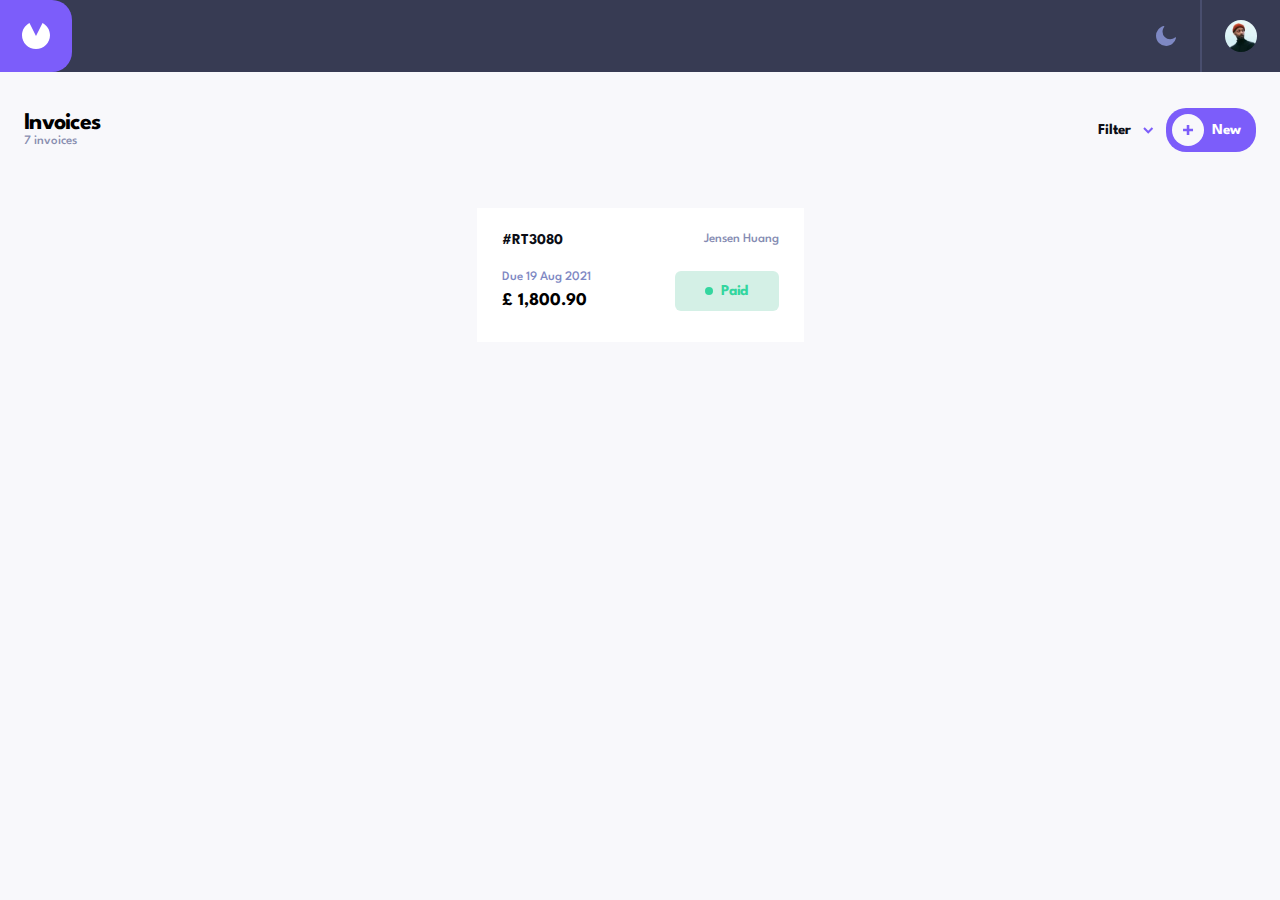
==== index.html @ 3335deb9 "add pulled" ====
<!DOCTYPE html>
<html lang="en">
  <head>
    <meta charset="UTF-8" />
    <meta name="viewport" content="width=device-width, initial-scale=1.0" />
    <link rel="stylesheet" href="./shared/header.css" />
    <link rel="stylesheet" href="./pages/invoice/invoice.css" />
    <link rel="stylesheet" href="styles.css" />
    <script
      src="../invoice-app-team-team-9/shared/create-edit-invoice/createEditInvoice.js"
      defer
    ></script>
    <script src="./script.js" defer></script>

    <title>Document</title>
  </head>

  <body>
    <header class="mainHeader">
      <div class="header-div">
        <div class="header-logo">
          <img src="./assets/logo.svg" alt="icon" />
        </div>
        <div class="avatar-moon">
          <img class="moon" src="./assets/icon-moon.svg" alt="icon-moon" />
          <div class="avatar-cont">
            <img
              class="avatar"
              src="./assets/image-avatar.jpg"
              alt="image-avatar"
            />
          </div>
        </div>
      </div>
      <!-- aqamde aris mobail versiis headeris divi, romeli unda gadavitano marcxena mxares tabze da desktopbze -->

      <div class="header-main displayFlex">
        <div class="invoices">
          <h1 class="h1">Invoices</h1>
          <p>7 invoices</p>
        </div>

        <button class="filter-button">Filter</button>
        <img
          class="arrow-down"
          src="./assets/icon-arrow-down.svg"
          alt="icon-arrow-down"
        />
        <div class="new-div">
          <div class="plus">
            <img src="./assets/icon-plus.svg" alt="plus" />
          </div>

          <p>New</p>
        </div>
      </div>
    </header>

    <main class="indexMain displayBlock">
      <div class="invoice1">
        <div class="code-name">
          <span>#RT3080</span>
          <p>Jensen Huang</p>
        </div>
        <div class="invoice-secondary-source">
          <div class="date-price">
            <span>Due 19 Aug 2021</span>
            <p>£ 1,800.90</p>
          </div>
          <div class="pay-div">
            <div class="oval-pay">
              <div class="oval"></div>
              <p>Paid</p>
            </div>
          </div>
        </div>
      </div>
      <!-- everything about invoices is up -->
    </main>
    <!-- ინვოისების ჩამონათვალის სტრუქტურა დაწერეთ ამ კომენტარის მაღლა -->
    <!-- ინვოისის შექმნის სტრუქტურა დაწერეთ ამ კომენტარის ქვევით -->
    <main class="displayNone createInvoiceMain">
      <h3>Create Invoice</h3>
      <p class="billTitle">Bill From</p>
      <form action="">
        <div class="labelAndInput">
          <label for="streetAdress">Street Address</label>
          <input type="text" name="streetAdress" id="fromStreetAdress" />
        </div>

        <div class="cityAndPostCode">
          <div class="labelAndInput">
            <label for="city">City</label>
            <input type="text" name="city" id="fromCity" />
          </div>
          <div class="labelAndInput">
            <label for="postCode">Post Code</label>
            <input type="text" name="postCode" id="fromPostCode" />
          </div>
        </div>
        <div class="labelAndInput">
          <label for="country">Country</label>
          <input type="text" name="country" id="fromCountry" />
        </div>

        <p class="billTitle">Bill to</p>
        <div class="labelAndInput">
          <label for="clientName">Client’s Name</label>
          <input type="text" name="clientName" id="toClientName" />
        </div>
        <div class="labelAndInput">
          <label for="clientEmail">Client’s Email</label>
          <input type="text" name="clientEmail" id="clientEmail" />
        </div>
        <div class="labelAndInput">
          <label for="toStreetAdress">Street Address</label>
          <input type="text" name="toStreetAdress" id="clientStreetAdress" />
        </div>

        <div class="cityAndPostCode">
          <div class="labelAndInput">
            <label for="toCity">City</label>
            <input type="text" name="toCity" id="toCity" />
          </div>
          <div class="labelAndInput">
            <label for="toPostCode">Post Code</label>
            <input type="text" name="toPostCode" id="toPostCode" />
          </div>
        </div>
        <div class="labelAndInput">
          <label for="toCountry">Country</label>
          <input type="text" name="toCountry" id="toCountry" />
        </div>

        <div class="labelAndInput">
          <label for="invoiceDate">Invoice Date</label>
          <input type="date" name="invoiceDate" id="invoiceDate" />
        </div>
        <div class="labelAndInput">
          <label for="paymentTerms">Payment Terms</label>
          <input type="text" name="paymentTerms" id="paymentTerms" />
        </div>
        <div class="labelAndInput">
          <label for="projectDescription">Project Description</label>
          <input
            type="text"
            name="projectDescription"
            id="projectDescription"
          />
        </div>

        <p class="itemList">Item List</p>
        <div class="itemContainer">
          <div class="labelAndInput">
            <label for="itemName">Item Name</label>
            <input type="text" name="itemName" id="itemName" />
          </div>
          <div class="qtyTotalPriceContainer">
            <div class="quantityTotalPrice">
              <div class="labelAndInput qtyBox">
                <label class="qtyBox" for="qty">Qty.</label>
                <input type="text" name="qty" id="qty" />
              </div>

              <div class="labelAndInput">
                <label for="price ">Price</label>
                <input class="priceBox" type="text " name="price" id="price" />
              </div>

              <div class="labelAndInput">
                <label for="total">Total</label>
                <input
                  class="totalBox"
                  type="text"
                  placeholder="150"
                  name="total"
                  id="total"
                />
              </div>
              <img
                src="../invoice-app-team-team-9/assets/icon-delete.svg"
                alt="delete button"
              />
            </div>
          </div>
        </div>
        <button class="addNewItem">+ Add New Item</button>
      </form>
    </main>
    <footer>
      <div class="linearBoxDiv displayNone"></div>
      <div class="buttonsBox displayNone">
        <div class="buttonsContainer">
          <button class="cancelBtn">Cancel</button>
          <button class="saveChangesBtn">Save Changes</button>
        </div>
      </div>
    </footer>
  </body>
</html>

<main class="displayNone createInvoiceMain">
  <h3>Create Invoice</h3>
  <p class="billTitle">Bill From</p>
  <form action="">
    <div class="labelAndInput">
      <label for="streetAdress">Street Address</label>
      <input type="text" name="streetAdress" id="fromStreetAdress" />
    </div>

    <div class="cityAndPostCode">
      <div class="labelAndInput">
        <label for="city">City</label>
        <input type="text" name="city" id="fromCity" />
      </div>
      <div class="labelAndInput">
        <label for="postCode">Post Code</label>
        <input type="text" name="postCode" id="fromPostCode" />
      </div>
    </div>
    <div class="labelAndInput">
      <label for="country">Country</label>
      <input type="text" name="country" id="fromCountry" />
    </div>

    <p class="billTitle">Bill to</p>
    <div class="labelAndInput">
      <label for="clientName">Client’s Name</label>
      <input type="text" name="clientName" id="toClientName" />
    </div>
    <div class="labelAndInput">
      <label for="clientEmail">Client’s Email</label>
      <input type="text" name="clientEmail" id="clientEmail" />
    </div>
    <div class="labelAndInput">
      <label for="toStreetAdress">Street Address</label>
      <input type="text" name="toStreetAdress" id="clientStreetAdress" />
    </div>

    <div class="cityAndPostCode">
      <div class="labelAndInput">
        <label for="toCity">City</label>
        <input type="text" name="toCity" id="toCity" />
      </div>
      <div class="labelAndInput">
        <label for="toPostCode">Post Code</label>
        <input type="text" name="toPostCode" id="toPostCode" />
      </div>
    </div>
    <div class="labelAndInput">
      <label for="toCountry">Country</label>
      <input type="text" name="toCountry" id="toCountry" />
    </div>

    <div class="labelAndInput">
      <label for="invoiceDate">Invoice Date</label>
      <input type="date" name="invoiceDate" id="invoiceDate" />
    </div>
    <div class="labelAndInput">
      <label for="paymentTerms">Payment Terms</label>
      <input type="text" name="paymentTerms" id="paymentTerms" />
    </div>
    <div class="labelAndInput">
      <label for="projectDescription">Project Description</label>
      <input type="text" name="projectDescription" id="projectDescription" />
    </div>

    <p class="itemList">Item List</p>
    <div class="itemContainer">
      <div class="labelAndInput">
        <label for="itemName">Item Name</label>
        <input type="text" name="itemName" id="itemName" />
      </div>
      <div class="qtyTotalPriceContainer">
        <div class="quantityTotalPrice">
          <div class="labelAndInput qtyBox">
            <label class="qtyBox" for="qty">Qty.</label>
            <input type="text" name="qty" id="qty" />
          </div>

          <div class="labelAndInput">
            <label for="price ">Price</label>
            <input class="priceBox" type="text " name="price" id="price" />
          </div>

          <div class="labelAndInput">
            <label for="total">Total</label>
            <input
              class="totalBox"
              type="text"
              placeholder="150"
              name="total"
              id="total"
            />
          </div>
          <img
            src="../invoice-app-team-team-9/assets/icon-delete.svg"
            alt="delete button"
          />
        </div>
      </div>
    </div>
    <button class="addNewItem">+ Add New Item</button>
  </form>
  <!-- </main>
<footer>
  <div class="linearBoxDiv displayNone"></div>
  <div class="buttonsBox displayNone">
    <div class="buttonsContainer">
      <button class="cancelBtn">Cancel</button>
      <button class="saveChangesBtn">Save Changes</button>
    </div>
  </div>
</footer>
</body>
</html> -->
</main>
---- shared/header.css ----
@import url("https://fonts.googleapis.com/css2?family=League+Spartan:wght@100..900&display=swap");

* {
  margin: 0;
  padding: 0;
  box-sizing: border-box;
}
html {
  font-size: 62.5%;
}
header {
  font-family: "League Spartan", sans-serif;
  display: flex;
  flex-direction: column;
  background-color: #f8f8fb;
}
.header-div {
  min-width: 37.5rem;
  display: flex;
  flex-direction: row;
  align-items: center;
  width: 100%;
  height: 7.2rem;
  background-color: #373b53;
  justify-content: space-between;
}
.header-logo {
  display: flex;
  width: 7.2rem;
  height: 7.2rem;
  background-color: #7c5dfa;
  align-items: center;
  justify-content: center;
  border-radius: 0 2rem 2rem 0;
}
.avatar {
  width: 3.2rem;
  height: 3.2rem;
  border-radius: 50%;
}
.avatar-moon {
  height: 100%;
  display: flex;
  flex-direction: row;
  align-items: center;
  justify-content: end;
}

.moon {
  margin-right: 2.4rem;
}
.avatar-cont {
  width: 8rem;
  border-left: 0.2rem solid #494e6e;
  height: 100%;
  display: flex;
  justify-content: center;
  gap: 4.8rem;
  align-items: center;
  margin: 2rem 0 2rem auto;
}
.header-main {
  padding: 3.6rem 2.4rem 3.2rem 2.4rem;
  display: flex;
  flex-direction: row;
  align-items: center;
}
.invoices h1 {
  font-size: 2.4rem;
  letter-spacing: -0.075rem;
  font-weight: bold;
}
.invoices p {
  font-size: 1.3rem;
  font-weight: 500;
  color: #888eb0;
  line-height: 1.15;
}
.invoices {
  margin-right: auto;
}
.filter-button {
  border: none;
  background-color: #f8f8fb;
  font-size: 1.5rem;
  font-weight: bold;
  color: #0c0e16;
  line-height: 1;
  margin-right: 1.2rem;
}
.arrow-down {
  margin-right: 1.2rem;
}

.new-div {
  padding: 0.6rem;
  width: 9rem;
  height: 4.4rem;
  background-color: #7c5dfa;
  display: flex;
  align-items: center;
  justify-content: start;
  position: relative;
  border-radius: 2rem;
}
.plus {
  display: flex;
  align-items: center;
  justify-content: center;
  background-color: #f8f8fb;
  position: absolute;
  width: 32px;
  height: 32px;
  border-radius: 50%;
}
.new-div p {
  margin-left: 4rem;
  color: white;
  font-size: 1.5rem;
  font-weight: bold;
}

.headerInvoice {
  background-color: #373b53;
  display: flex;
  justify-content: space-between;
  align-items: center;
  flex-grow: 0;
}

.logoContainer {
  display: flex;
  justify-content: space-between;
  align-items: center;
  flex-grow: 1;

  margin-right: 24px;
}

.logoContainer div {
  padding: 23px 22px;
  background-image: linear-gradient(
    to bottom,
    #fa5dc6,
    #e862d7,
    #d168e6,
    #b570f4,
    #9277ff
  );
  border-radius: 0 30px 30px 0;
}

.avatarContainer img {
  height: 32px;
  width: 32px;
  border-radius: 50%;
}
.avatarContainer {
  border-left: 2px solid #494e6e;
  padding: 20px 24px;
}
---- pages/invoice/invoice.css ----
* {
  box-sizing: border-box;
  padding: 0;
  margin: 0;
  font-family: League Spartan;
}

main {
  padding: 0 24px 22px;
}

.goBack {
  font-size: 15px;
  font-weight: 700;
  line-height: 15px;
  letter-spacing: -0.25px;
  padding-top: 33px;
  padding-bottom: 31px;
}

.goBack img {
  margin-right: 24px;
}

.labelAndInput {
  display: flex;
  flex-direction: column;
}

.cityAndPostCode {
  display: flex;
  justify-content: space-between;
}

.cityAndPostCode input {
  width: 152px;
  height: 48px;
}
label {
  /* opacity: 0.5; */
  color: #7e88c3;
  font-size: 13px;
  font-weight: 500;
  line-height: 15px;
  letter-spacing: -0.10000000149011612px;
  margin: 25px 0 9px 0;
}

input {
  padding: 15px;
  box-sizing: border-box;
  border-radius: 5px;
  border: 1px solid #dfe3fa;
  font-size: 15px;
  font-weight: 700;
  line-height: 15px;
  letter-spacing: -0.25px;
}

.quantityTotalPrice {
  display: flex;
  gap: 16px;
}

.qtyBox {
  width: 64px;
}

.priceBox {
  width: 100px;
}

.totalBox {
  width: 64px;
  border: 0;
}

.deleteBtn {
  display: flex;
  justify-content: space-between;
  align-items: center;
}

.billTitle {
  font-size: 15px;
  font-weight: 700;
  line-height: 15px;
  letter-spacing: -0.25px;
  color: #7c5dfa;
}

h3 {
  font-size: 24px;
  font-weight: 700;
  line-height: 32px;
  letter-spacing: -0.5px;
  padding: 26px 0 22px 0;
}

.buttonsContainer,
.buttonsContainer2 {
  display: flex;
  gap: 7px;
  align-items: center;
  justify-content: center;
  position: relative;
  height: 91px;
}

.saveBtn,
.draftBtn,
.discardBtn,
.editBtn,
.deleteBtn,
.paidBtn,
.saveChangesBtn,
.cancelBtn {
  font-size: 15px;
  font-weight: 700;
  line-height: 15px;
  letter-spacing: -0.25px;
  border: 0;
  padding: 18px 15px 15px 16px;
  border-radius: 30px;
}

.discardBtn,
.editBtn,
.cancelBtn {
  background-color: #f9fafe;
  color: #7e88c3;
}

.editBtn {
  padding: 18px 28px 15px;
}
.draftBtn {
  background-color: #373b53;
  color: #7e88c3;
}

.saveBtn,
.saveChangesBtn {
  background-color: #7c5dfa;
  color: #ffffff;
}

.deleteBtn {
  background-color: #ec5757;
  color: #ffffff;
  padding: 18px 25px 15px;
}

.paidBtn {
  background-color: #7c5dfa;
  color: #ffffff;
  padding: 18px 28px 15px;
}

.linearBoxDiv {
  height: 64px;
  width: 100%;
  background-image: linear-gradient(
    180deg,
    rgba(0, 0, 0, 0.0001) 0%,
    rgba(0, 0, 0, 0.1) 100%
  );
}

/* .linearBoxDiv,
main,
.buttonsContainer {
  display: none;
} */

.addNewItem {
  padding: 18px 107px 15px 107px;
  background-color: #f9fafe;
  font-size: 15px;
  font-weight: 700;
  line-height: 15px;
  letter-spacing: -0.25px;
  text-align: center;
  border: 0;
  border-radius: 30px;
  color: #7e88c3;
  margin-top: 48px;
}

.itemList {
  font-size: 18px;
  font-weight: 700;
  line-height: 32px;
  letter-spacing: -0.375px;
  color: #777f98;
  margin-top: 69px;
}

.invoiceView {
  background-color: #f8f8fb;
  padding: 0 24px 56px;
}

.statusBox {
  padding: 24px 24px 27px 24px;
  display: flex;
  align-items: center;
  justify-content: space-between;
  background-color: #ffffff;
}

.statusBox p {
  font-size: 13px;
  font-weight: 500;
  line-height: 15px;
  letter-spacing: -0.10000000149011612px;
  color: #858bb2;
}

.statusBox-state {
  background-color: #ff910021;
  border-radius: 5px;
  padding: 14px 18px 10px 18px;
  display: flex;
  align-items: center;
  gap: 8px;
}

.statusBox-state p {
  color: #ff8f00;

  font-size: 15px;
  font-weight: 700;
  line-height: 15px;
  letter-spacing: -0.25px;
}

.oval {
  width: 8px;
  height: 8px;
  border-radius: 50%;
  background-color: #ff8f00;
}

.invoiceSummary {
  margin-top: 16px;
  background-color: #ffffff;
  padding: 24px 25px;
  font-size: 13px;
  font-weight: 500;
  line-height: 15px;
  letter-spacing: -0.10000000149011612px;
  color: #7e88c3;
}

.invoiceSummary h1 {
  font-size: 15px;
  font-weight: 700;
  line-height: 15px;
  letter-spacing: -0.25px;
}

.projectDescription {
  margin-top: 4px;
}

.adressFrom {
  margin: 30px 0 31px 0;
}

.invoiceDate,
.paymentTerms,
.clientName,
.clientEmail,
.itemName,
.total {
  font-size: 15px;
  font-weight: 700;
  line-height: 15px;
  letter-spacing: -0.25px;
  color: #0c0e16;
}

.billToBox {
  display: flex;
  gap: 61px;
}

.invoiceDateBox,
.paymentDue {
  display: flex;
  flex-direction: column;
  gap: 13px;
}

.paymentDue {
  margin-top: 30px;
}

.billToDetailsBox {
  display: flex;
  flex-direction: column;
}

.billToTitle {
  margin-bottom: 13px;
}

.sentToEmailBox {
  margin-top: 32px;
  margin-bottom: 38px;
  display: flex;
  flex-direction: column;
  gap: 13px;
}

.orderSummaryBox {
  background-color: #f9fafe;
  padding: 24px;
  display: flex;
  align-items: center;
  justify-content: space-between;
}

.titleAndUnitBox {
  display: flex;
  flex-direction: column;
  gap: 8px;
}

.orderTotalBox {
  background-color: #373b53;
  padding: 26px 24px 22px;
  border-radius: 0px 0px 8px 8px;
}

.grandTotalBox {
  display: flex;
  justify-content: space-between;
  color: #ffffff;
  align-items: center;
}

.grandTotal {
  font-size: 24px;
  font-weight: 700;
  line-height: 32px;
  letter-spacing: -0.5px;
}

/* .invoiceView,
.buttonsContainer2 {
  display: none;
} */

.dark-mode {
  background-color: #141625;
  color: #ffffff;
}

.input-dark-mode {
  background-color: #252945;
  border: 1px solid #252945;
  color: #ffffff;
}

.input-dark-mode-bgc {
  background-color: #252945;
}

.label-dark-mode {
  color: #888eb0;
}

.invoice-dark-mode {
  background-color: #1e2139;
}

.dark-mode-white {
  color: #ffffff;
}

.dark-mode-light {
  color: #dfe3fa;
}

.dark-mode-dark {
  background-color: #0c0e16;
}

.dark-mode-dark-blue {
  color: #7e88c3;
}

.displayNone {
  display: none;
}

.displayBlock {
  display: block;
}

.displayFlex {
  display: flex;
}

/* delete promptis css  */

.prompt{
  justify-content: center;
  position: absolute;
  margin-left: auto;
  top: 50%;
  left: 50%;
  transform: translate(-50%,-50%);
  width: auto;
  height: auto;
  background-color:white;
  padding:3.4rem 3.2rem 3.2rem 2.4rem;
  display: none;
}

.prompt h1{
  font-size: 2.4rem;
font-weight: bold;
color: #0c0e16;
line-height: 1.33;
letter-spacing: -0.05rem;
}
.prompt p{
  font-size: 1.3rem;
font-weight: 500;
line-height: 1.69;
letter-spacing: -0.01rem;
color: #888eb0;
margin-top: 0.8rem;
}
.buttons{
  display: flex;
  justify-content: end;
  margin-top: 2.2rem;
  gap: 0.8rem;
}
.buttons .cancel{
  width: 9.1rem;
height: 4.8rem;
border: none;
border-radius: 2.4rem;
font-size: 1.5rem;
font-weight: bold;
color: #7e88c3;
}
.buttons .delete{
  width: 9.1rem;
height: 4.8rem;
border: none;
border-radius: 2.4rem;
font-size: 1.5rem;
font-weight: bold;
color: white;
background-color: #ec5757;
}
---- styles.css ----
@import url("https://fonts.googleapis.com/css2?family=League+Spartan:wght@100..900&display=swap");

* {
  margin: 0;
  padding: 0;
  box-sizing: border-box;
}
body {
  background-color: #f8f8fb;
  display: flex;
  flex-direction: column;
  
}
.indexMain{
  display: flex;
  gap: 1rem;
}
main {
  padding: 2.4rem;
  display: flex;
  flex-direction: column;
  align-items: center;
 
}
.invoice1 {
  display: flex;
  flex-direction: column;
  padding: 2.45rem;
  background-color: white;
  width: 32.7rem;
  height: 13.4rem;
  padding: 2.5rem;
  gap: 2.4rem;
}
.invoice1 .code-name {
  display: flex;
  flex-direction: row;
  justify-content: space-between;
}
.invoice1 .code-name span {
  font-size: 1.5rem;
  font-weight: bold;
  color: #0c0e16;
}
.invoice1 .code-name p {
  font-size: 1.3rem;
  font-weight: 500;
  color: #858bb2;
}
.invoice-secondary-source {
  display: flex;
  flex-direction: row;
  justify-content: space-between;
}
.invoice1 .invoice-secondary-source span {
  font-size: 1.3rem;
  font-weight: 500;
  color: #7e88c3;
}
.invoice-secondary-source p {
  font-weight: bold;
  font-size: 1.8rem;
}
.invoice1 .invoice-secondary-source .date p {
  font-size: 1.5rem;
  font-weight: bold;
  color: #0c0e16;
  line-height: 1.6;
  letter-spacing: -0.025rem;
}
.invoice1 .date-price {
  display: flex;
  flex-direction: column;
  gap: 0.9rem;
}
.invoice1 .pay-div {
  width: 10.4rem;
  height: 4rem;
  border-radius: 6px;
  background-color: #d4f0e6;
  display: flex;
  flex-direction: row;
  justify-content: center;
  align-items: center;
}
.invoice1 .oval {
  width: 8px;
  height: 8px;
  background-color: #33d69f;
  border-radius: 50%;
}
.invoice1 .oval-pay {
  display: flex;
  flex-direction: row;
  align-items: center;
  gap: 0.8rem;
}
.invoice1 .oval-pay p {
  font-size: 1.5rem;
  font-weight: bold;
  color: #33d69f;
  letter-spacing: -0.25px;
}

/* ინვოისების ჩამონათვალის სტილები დაწერეთ ამ კომენტარის მაღლა  */


/* empty invoices styles is down */


.invoice-empty{
  display: none;
  position: absolute;
  transform: translate(50%,50%);
  flex-direction: column;
  justify-content: center;
  align-items: center;
  width: auto;
  height: auto;
  margin-bottom: 50%;

}
.invoice-empty img{
  width: 19.31rem;
  height: 16rem;
}
.invoice-empty h1{
  font-size: 2.4rem;
font-weight: bold;
color: #0c0e16;
letter-spacing: -0.75px;
margin-top: 4.2rem;
}
.invoice-empty p{
  max-width: 17.6rem;
  font-size: 1.3rem;
font-weight: 500;
color: #888eb0;
line-height: 1.15;
margin-top: 2.3rem;
}


/* ინვოისის შექმნის სტილები დაწერეთ ამ კომენტარის ქვევით */
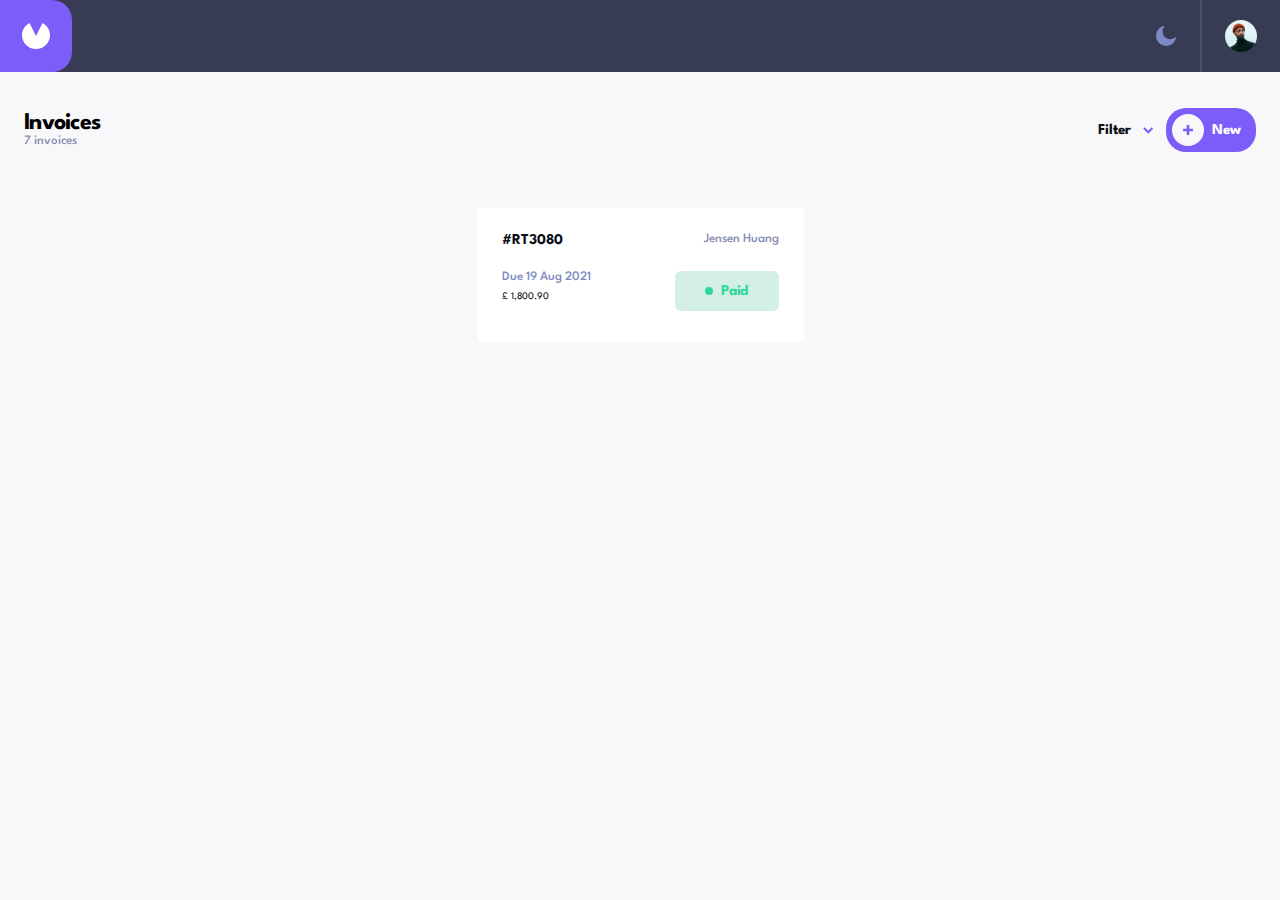
==== commit 9d6b5bea: "add updating files" ====
--- a/index.html
+++ b/index.html
@@ -16,7 +16,7 @@
   </head>
 
   <body>
-    <header class="mainHeader">
+    <header>
       <div class="header-div">
         <div class="header-logo">
           <img src="./assets/logo.svg" alt="icon" />
@@ -78,7 +78,17 @@
       <!-- everything about invoices is up -->
     </main>
     <!-- ინვოისების ჩამონათვალის სტრუქტურა დაწერეთ ამ კომენტარის მაღლა -->
+
+    <!-- emptyInvoices case is down -->
+
+    <div class="invoice-empty">
+      <img src="./assets/illustration-empty.svg" alt="illustration empty" />
+      <h1>There is nothing here</h1>
+      <p>Create an invoice by clicking the New button and get started</p>
+    </div>
+
     <!-- ინვოისის შექმნის სტრუქტურა დაწერეთ ამ კომენტარის ქვევით -->
+
     <main class="displayNone createInvoiceMain">
       <h3>Create Invoice</h3>
       <p class="billTitle">Bill From</p>
@@ -105,12 +115,12 @@
 
         <p class="billTitle">Bill to</p>
         <div class="labelAndInput">
-          <label for="clientName">Client’s Name</label>
-          <input type="text" name="clientName" id="toClientName" />
-        </div>
-        <div class="labelAndInput">
-          <label for="clientEmail">Client’s Email</label>
-          <input type="text" name="clientEmail" id="clientEmail" />
+          <label for="clientName">Client's Name</label>
+          <input type="text" name="clientName" />
+        </div>
+        <div class="labelAndInput">
+          <label for="clientEmail">Client's Email</label>
+          <input type="text" name="clientEmail" />
         </div>
         <div class="labelAndInput">
           <label for="toStreetAdress">Street Address</label>
@@ -198,120 +208,3 @@
     </footer>
   </body>
 </html>
-
-<main class="displayNone createInvoiceMain">
-  <h3>Create Invoice</h3>
-  <p class="billTitle">Bill From</p>
-  <form action="">
-    <div class="labelAndInput">
-      <label for="streetAdress">Street Address</label>
-      <input type="text" name="streetAdress" id="fromStreetAdress" />
-    </div>
-
-    <div class="cityAndPostCode">
-      <div class="labelAndInput">
-        <label for="city">City</label>
-        <input type="text" name="city" id="fromCity" />
-      </div>
-      <div class="labelAndInput">
-        <label for="postCode">Post Code</label>
-        <input type="text" name="postCode" id="fromPostCode" />
-      </div>
-    </div>
-    <div class="labelAndInput">
-      <label for="country">Country</label>
-      <input type="text" name="country" id="fromCountry" />
-    </div>
-
-    <p class="billTitle">Bill to</p>
-    <div class="labelAndInput">
-      <label for="clientName">Client’s Name</label>
-      <input type="text" name="clientName" id="toClientName" />
-    </div>
-    <div class="labelAndInput">
-      <label for="clientEmail">Client’s Email</label>
-      <input type="text" name="clientEmail" id="clientEmail" />
-    </div>
-    <div class="labelAndInput">
-      <label for="toStreetAdress">Street Address</label>
-      <input type="text" name="toStreetAdress" id="clientStreetAdress" />
-    </div>
-
-    <div class="cityAndPostCode">
-      <div class="labelAndInput">
-        <label for="toCity">City</label>
-        <input type="text" name="toCity" id="toCity" />
-      </div>
-      <div class="labelAndInput">
-        <label for="toPostCode">Post Code</label>
-        <input type="text" name="toPostCode" id="toPostCode" />
-      </div>
-    </div>
-    <div class="labelAndInput">
-      <label for="toCountry">Country</label>
-      <input type="text" name="toCountry" id="toCountry" />
-    </div>
-
-    <div class="labelAndInput">
-      <label for="invoiceDate">Invoice Date</label>
-      <input type="date" name="invoiceDate" id="invoiceDate" />
-    </div>
-    <div class="labelAndInput">
-      <label for="paymentTerms">Payment Terms</label>
-      <input type="text" name="paymentTerms" id="paymentTerms" />
-    </div>
-    <div class="labelAndInput">
-      <label for="projectDescription">Project Description</label>
-      <input type="text" name="projectDescription" id="projectDescription" />
-    </div>
-
-    <p class="itemList">Item List</p>
-    <div class="itemContainer">
-      <div class="labelAndInput">
-        <label for="itemName">Item Name</label>
-        <input type="text" name="itemName" id="itemName" />
-      </div>
-      <div class="qtyTotalPriceContainer">
-        <div class="quantityTotalPrice">
-          <div class="labelAndInput qtyBox">
-            <label class="qtyBox" for="qty">Qty.</label>
-            <input type="text" name="qty" id="qty" />
-          </div>
-
-          <div class="labelAndInput">
-            <label for="price ">Price</label>
-            <input class="priceBox" type="text " name="price" id="price" />
-          </div>
-
-          <div class="labelAndInput">
-            <label for="total">Total</label>
-            <input
-              class="totalBox"
-              type="text"
-              placeholder="150"
-              name="total"
-              id="total"
-            />
-          </div>
-          <img
-            src="../invoice-app-team-team-9/assets/icon-delete.svg"
-            alt="delete button"
-          />
-        </div>
-      </div>
-    </div>
-    <button class="addNewItem">+ Add New Item</button>
-  </form>
-  <!-- </main>
-<footer>
-  <div class="linearBoxDiv displayNone"></div>
-  <div class="buttonsBox displayNone">
-    <div class="buttonsContainer">
-      <button class="cancelBtn">Cancel</button>
-      <button class="saveChangesBtn">Save Changes</button>
-    </div>
-  </div>
-</footer>
-</body>
-</html> -->
-</main>
--- a/styles.css
+++ b/styles.css
@@ -13,7 +13,6 @@
 }
 .indexMain{
   display: flex;
-  gap: 1rem;
 }
 main {
   padding: 2.4rem;
@@ -56,10 +55,6 @@
   font-size: 1.3rem;
   font-weight: 500;
   color: #7e88c3;
-}
-.invoice-secondary-source p {
-  font-weight: bold;
-  font-size: 1.8rem;
 }
 .invoice1 .invoice-secondary-source .date p {
   font-size: 1.5rem;
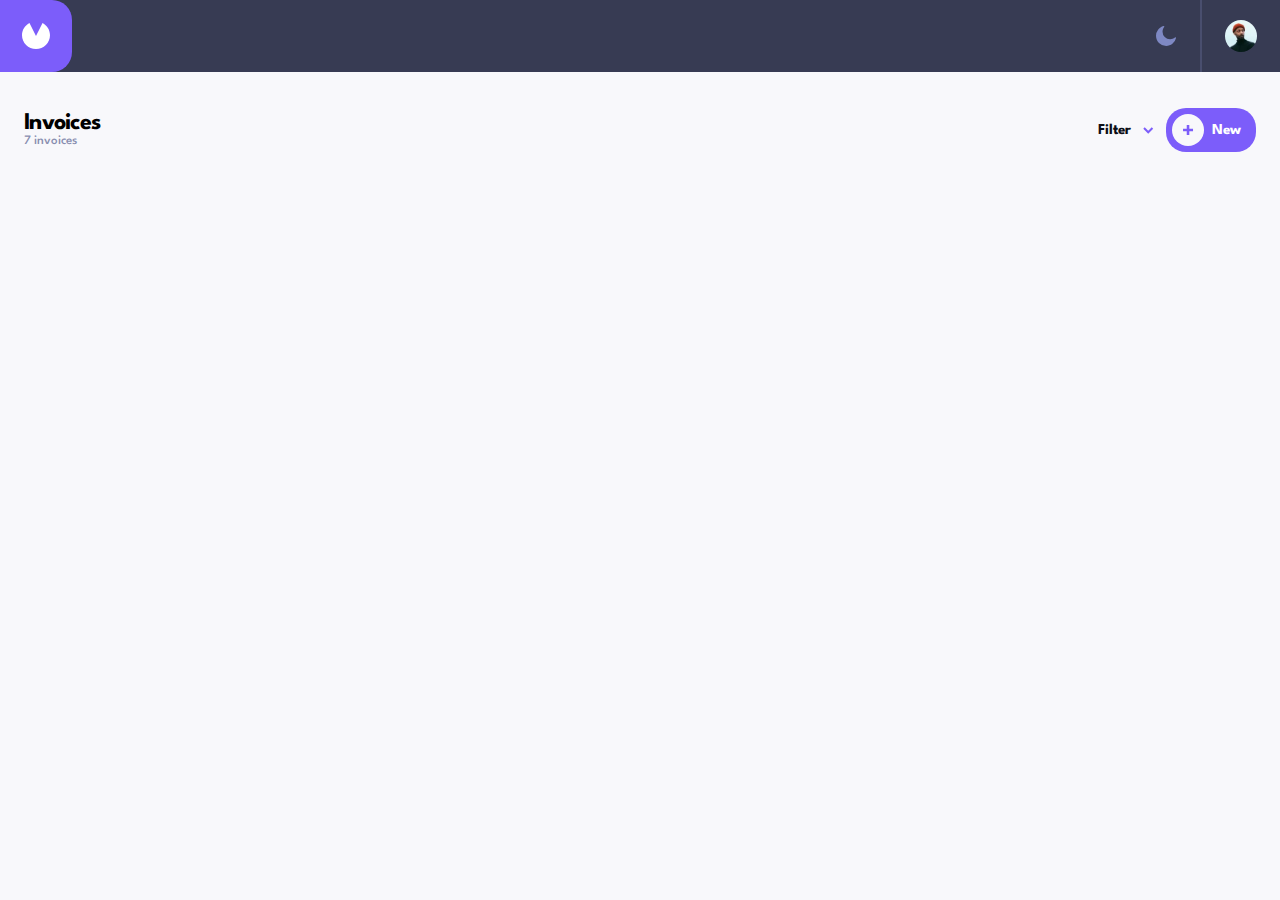
==== commit 2d4bd2b3: "add dynamic routing" ====
--- a/index.html
+++ b/index.html
@@ -57,7 +57,9 @@
     </header>
 
     <main class="indexMain displayBlock">
-      <div class="invoice1">
+<!-- innerHtml for javascript -->
+
+      <!-- <div class="invoice1">
         <div class="code-name">
           <span>#RT3080</span>
           <p>Jensen Huang</p>
@@ -74,7 +76,7 @@
             </div>
           </div>
         </div>
-      </div>
+      </div> -->
       <!-- everything about invoices is up -->
     </main>
     <!-- ინვოისების ჩამონათვალის სტრუქტურა დაწერეთ ამ კომენტარის მაღლა -->
--- a/styles.css
+++ b/styles.css
@@ -13,6 +13,7 @@
 }
 .indexMain{
   display: flex;
+  gap: 1rem;
 }
 main {
   padding: 2.4rem;
@@ -55,6 +56,10 @@
   font-size: 1.3rem;
   font-weight: 500;
   color: #7e88c3;
+}
+.invoice-secondary-source p {
+  font-weight: bold;
+  font-size: 1.8rem;
 }
 .invoice1 .invoice-secondary-source .date p {
   font-size: 1.5rem;
